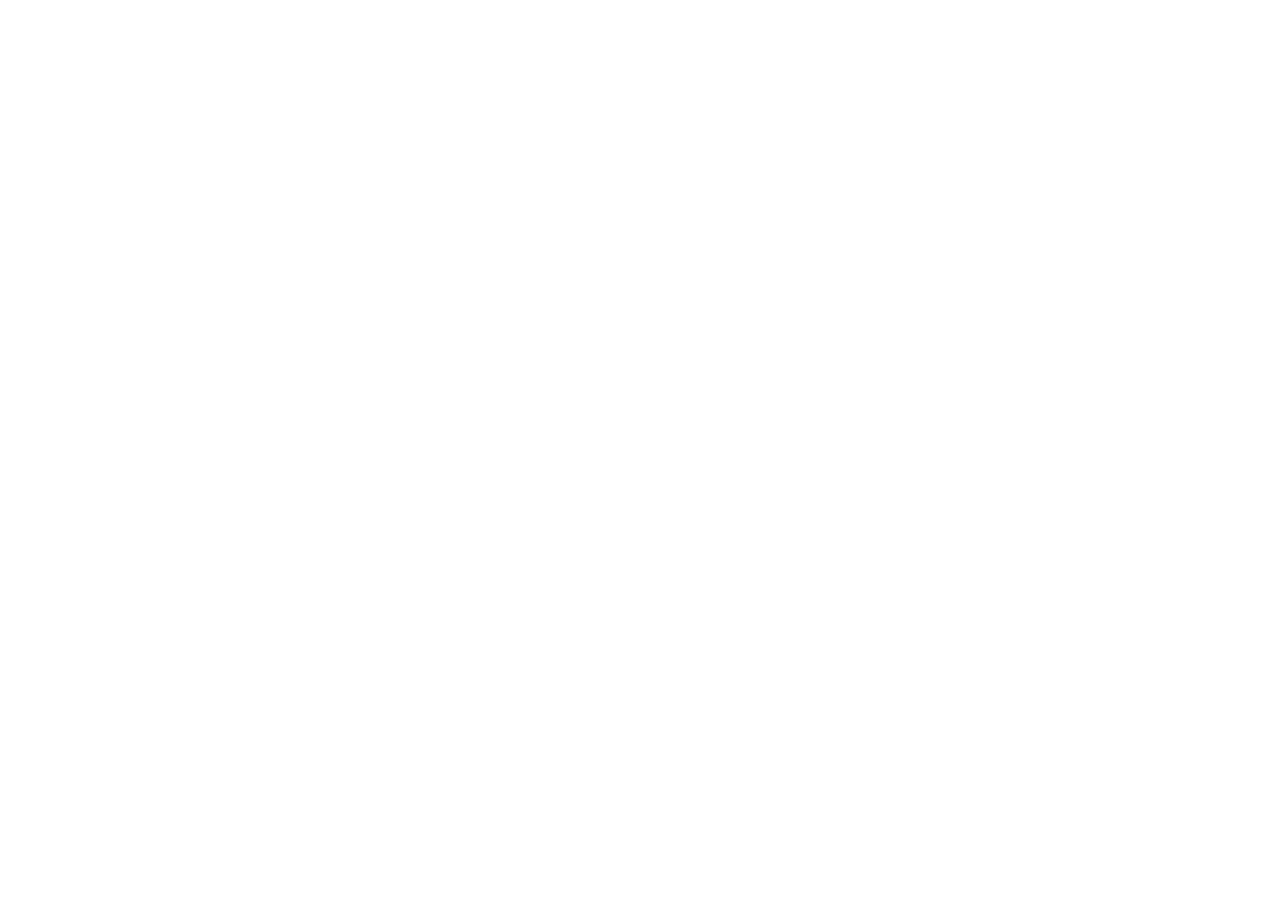
==== week-01/index.html @ 8dccc06b "BaSP-W02-2022: creation of README file, index modified" ====
<!DOCTYPE html>
<html lang="en">
<head>
    <meta charset="UTF-8">
    <meta http-equiv="X-UA-Compatible" content="IE=edge">
    <meta name="viewport" content="width=device-width, initial-scale=1.0">
    <title>Trackgenix</title>
</head>
<body>
    
</body>
</html>
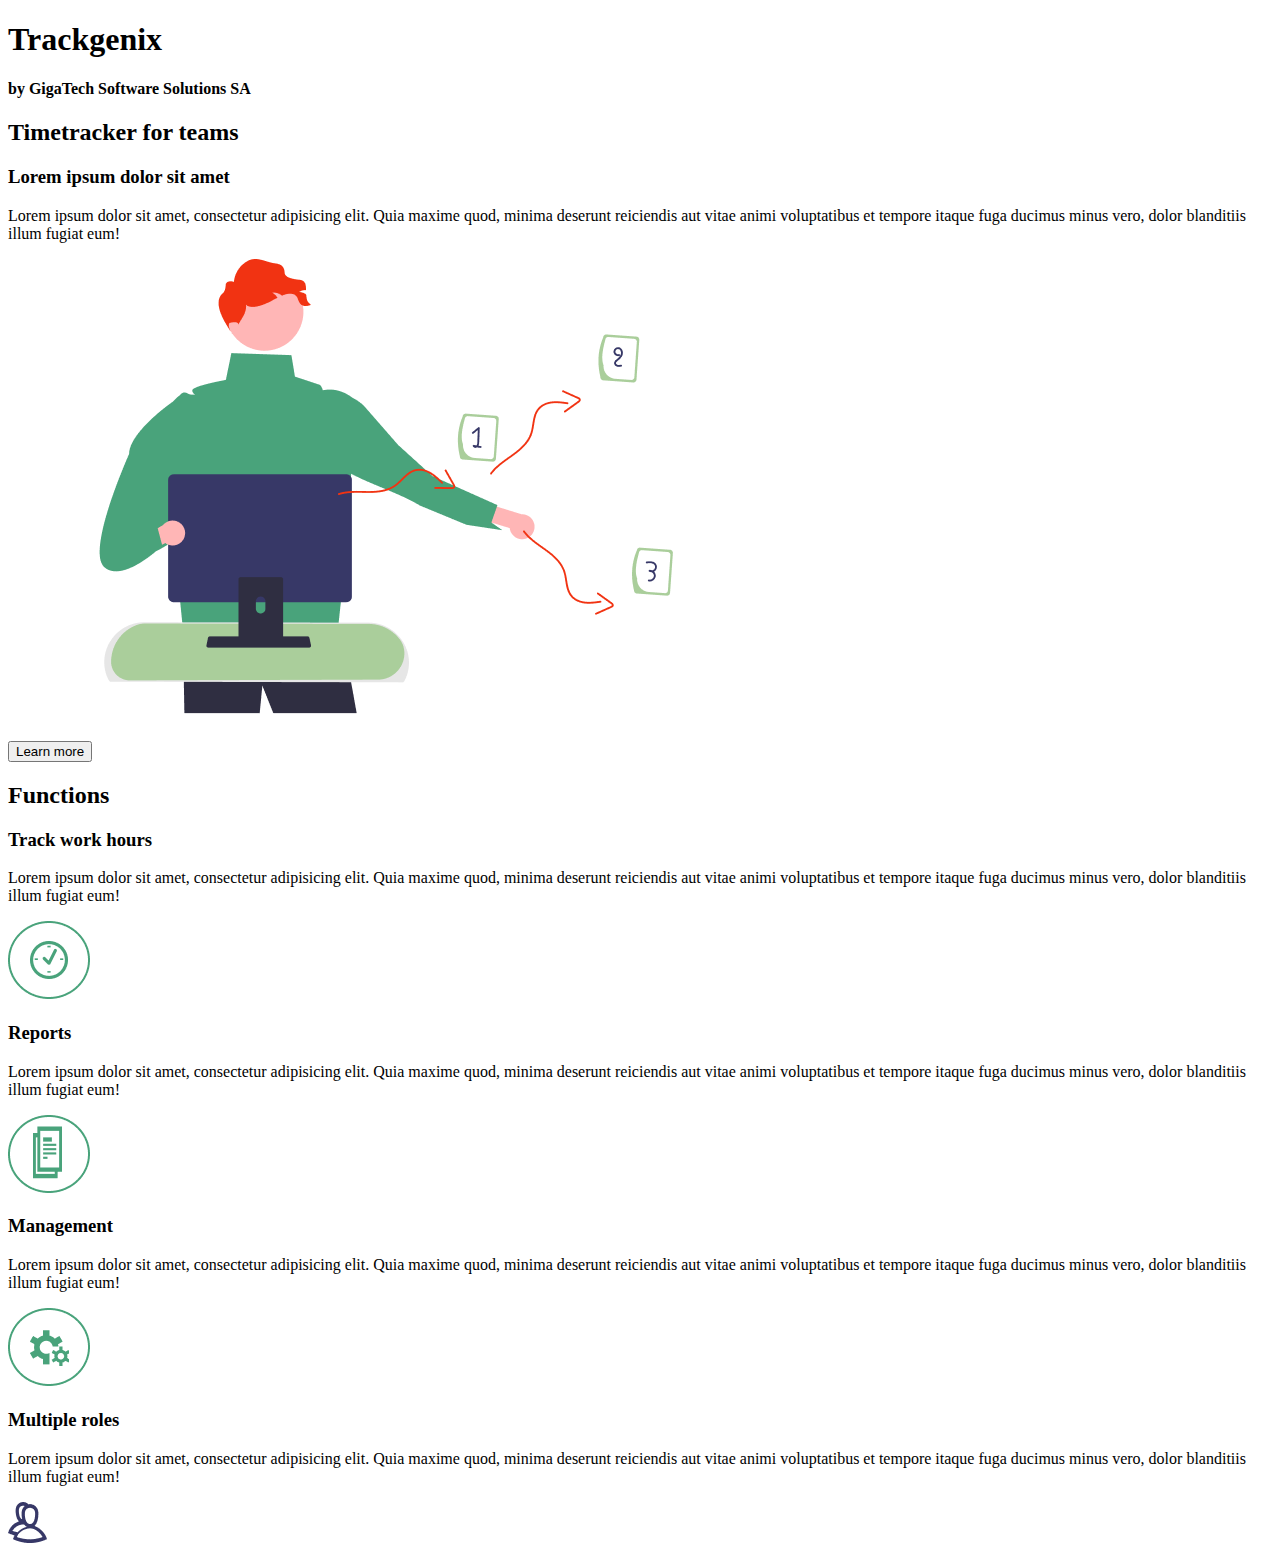
==== commit a83e2bc9: "BaSP-W02-2022: add image folder" ====
--- a/week-01/index.html
+++ b/week-01/index.html
@@ -1,12 +1,57 @@
 <!DOCTYPE html>
 <html lang="en">
-<head>
+    <head>
     <meta charset="UTF-8">
     <meta http-equiv="X-UA-Compatible" content="IE=edge">
     <meta name="viewport" content="width=device-width, initial-scale=1.0">
+    <meta name="description" content="Time tracking software that lets you track work hours
+    across projects">
     <title>Trackgenix</title>
-</head>
-<body>
-    
-</body>
+    </head>
+    <body>
+        <h1>Trackgenix</h1>
+            <h4>by GigaTech Software Solutions SA</h4>
+        <!--first section- description of sofwtare-->
+        <h2>Timetracker for teams</h2>
+            <h3>Lorem ipsum dolor sit amet</h3>
+                <p>
+                Lorem ipsum dolor sit amet, consectetur adipisicing elit. Quia maxime quod, minima deserunt
+                reiciendis aut vitae animi voluptatibus et tempore itaque fuga ducimus minus vero, dolor blanditiis
+                illum fugiat eum!
+                </p>
+                <button>Learn more</button>
+                <img src="img/Imagen-principal.png" alt="Trackgenix logo">
+        <!--second section-functions-->
+        <h2>Functions</h2>
+            <h3>Track work hours</h3>
+                <p>
+                Lorem ipsum dolor sit amet, consectetur adipisicing elit. Quia maxime quod, minima deserunt
+                reiciendis aut vitae animi voluptatibus et tempore itaque fuga ducimus minus vero, dolor blanditiis
+                illum fugiat eum!
+                </p>
+                <img src="img/IconTime.png" alt="Time icon">
+            <h3>Reports</h3>
+                <p>
+                Lorem ipsum dolor sit amet, consectetur adipisicing elit. Quia maxime quod, minima deserunt
+                reiciendis aut vitae animi voluptatibus et tempore itaque fuga ducimus minus vero, dolor blanditiis
+                illum fugiat eum!
+                </p>
+                <img src="img/IconReports.png" alt="Report Icon">
+            <h3>Management</h3>
+                <p>
+                Lorem ipsum dolor sit amet, consectetur adipisicing elit. Quia maxime quod, minima deserunt
+                reiciendis aut vitae animi voluptatibus et tempore itaque fuga ducimus minus vero, dolor blanditiis
+                illum fugiat eum!
+                </p>
+                <img src="img/IconResources.png" alt="Resources icon">
+            <h3>Multiple roles</h3>
+                <p>
+                    Lorem ipsum dolor sit amet, consectetur adipisicing elit. Quia maxime quod, minima deserunt
+                    reiciendis aut vitae animi voluptatibus et tempore itaque fuga ducimus minus vero, dolor blanditiis
+                    illum fugiat eum!
+                </p>
+                <img src="img/Icon MultipleRoles.png" alt="Multiple roles icon">
+
+
+    </body>
 </html>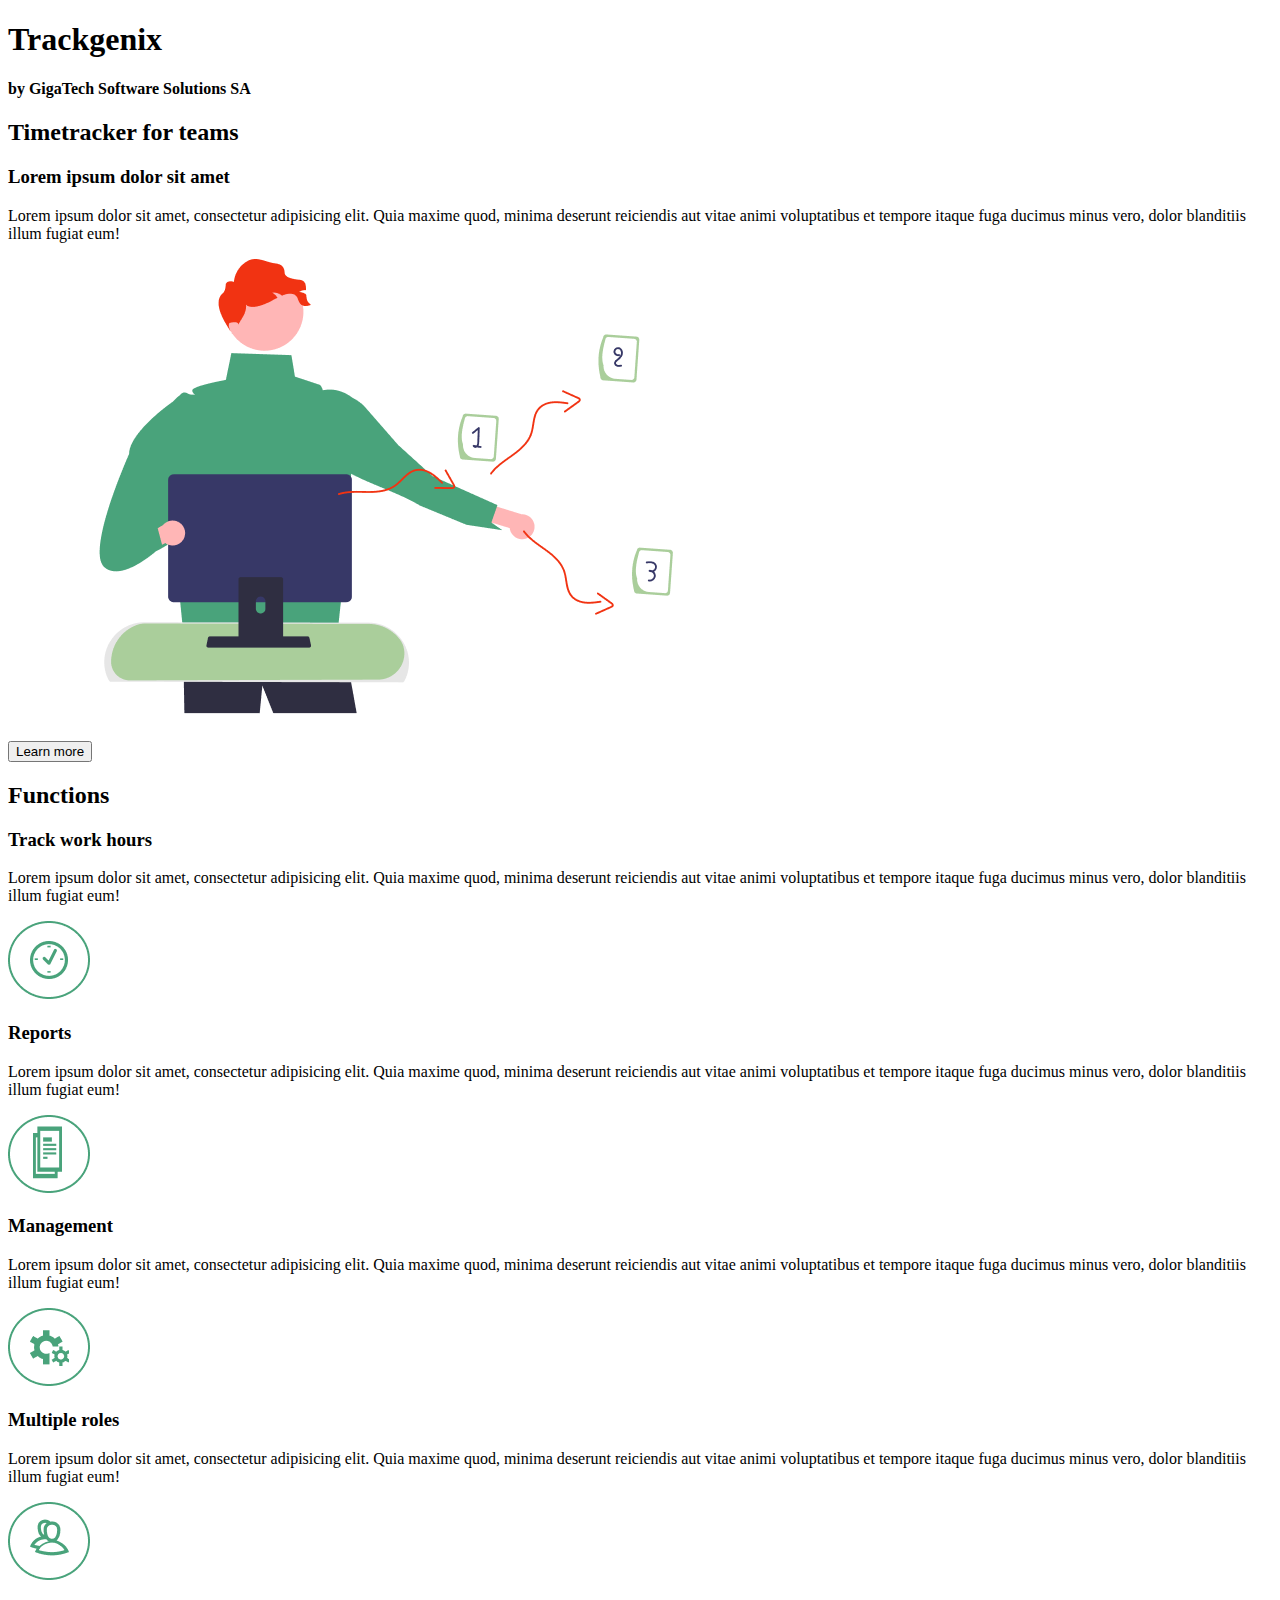
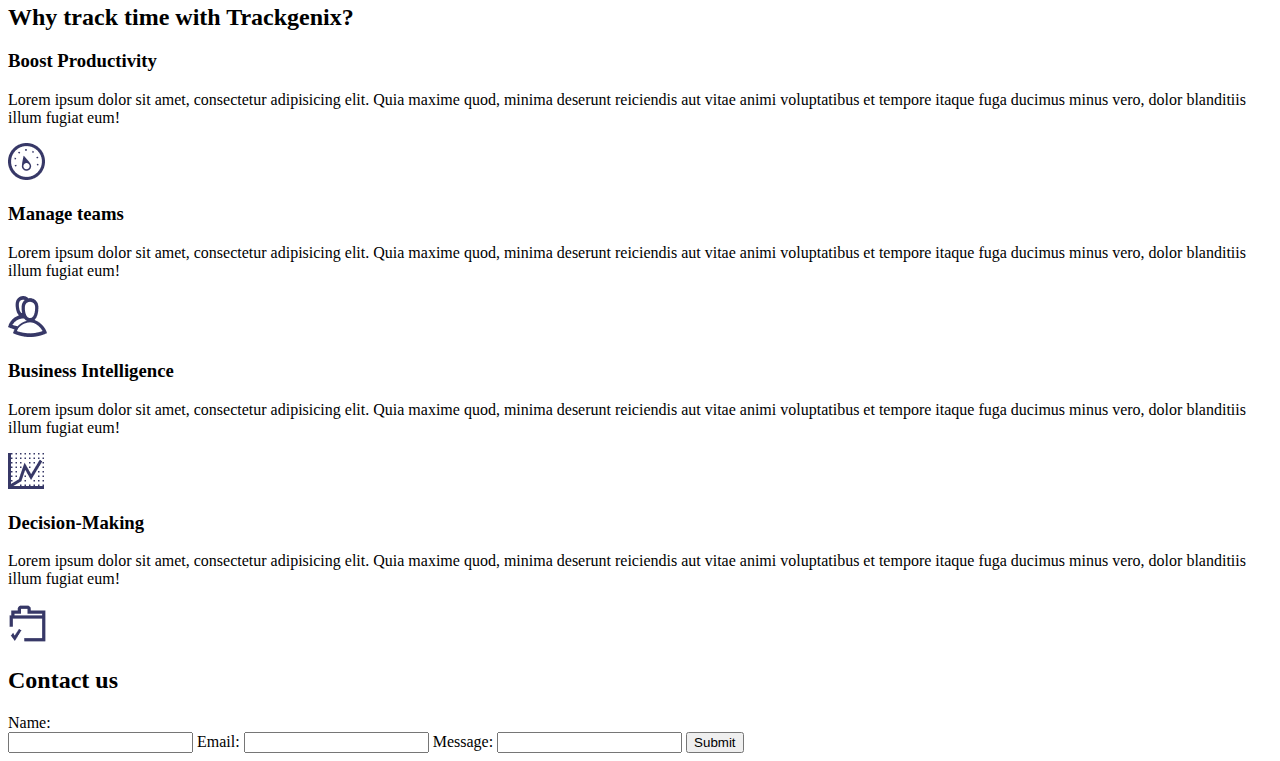
==== commit 431b1e94: "BaSP-W0-2022: add images, icons and form to index" ====
--- a/week-01/index.html
+++ b/week-01/index.html
@@ -11,7 +11,7 @@
     <body>
         <h1>Trackgenix</h1>
             <h4>by GigaTech Software Solutions SA</h4>
-        <!--first section- description of sofwtare-->
+            <!--first section- description of sofwtare-->
         <h2>Timetracker for teams</h2>
             <h3>Lorem ipsum dolor sit amet</h3>
                 <p>
@@ -50,7 +50,48 @@
                     reiciendis aut vitae animi voluptatibus et tempore itaque fuga ducimus minus vero, dolor blanditiis
                     illum fugiat eum!
                 </p>
-                <img src="img/Icon MultipleRoles.png" alt="Multiple roles icon">
+                <img src="img/IconRoles.png" alt="Multiple roles icon">
+        <!--third section-why trackgenix?-->
+        <h2>Why track time with Trackgenix?</h2>
+            <h3>Boost Productivity</h3>
+                <p>
+                Lorem ipsum dolor sit amet, consectetur adipisicing elit. Quia maxime quod, minima deserunt
+                reiciendis aut vitae animi voluptatibus et tempore itaque fuga ducimus minus vero, dolor blanditiis
+                illum fugiat eum!
+                </p>
+                <img src="img/Icon Boost.png" alt="Productivity icon">
+            <h3>Manage teams</h3>
+                <p>
+                Lorem ipsum dolor sit amet, consectetur adipisicing elit. Quia maxime quod, minima deserunt
+                reiciendis aut vitae animi voluptatibus et tempore itaque fuga ducimus minus vero, dolor blanditiis
+                illum fugiat eum!
+                </p>
+                <img src="img/Icon MultipleRoles.png" alt="Role icon">
+            <h3>Business Intelligence</h3>
+                <p>
+                Lorem ipsum dolor sit amet, consectetur adipisicing elit. Quia maxime quod, minima deserunt
+                reiciendis aut vitae animi voluptatibus et tempore itaque fuga ducimus minus vero, dolor blanditiis
+                illum fugiat eum!
+                </p>
+                <img src="img/Icon Business Intelligence.png" alt="Business Intelligence icon">
+            <h3>Decision-Making</h3>
+                <p>
+                Lorem ipsum dolor sit amet, consectetur adipisicing elit. Quia maxime quod, minima deserunt
+                reiciendis aut vitae animi voluptatibus et tempore itaque fuga ducimus minus vero, dolor blanditiis
+                illum fugiat eum!
+                </p>
+                <img src="img/Icon DecisionMaking.png" alt="Decision-making icon">
+        <!--fourth section-contact us-->
+        <h2>Contact us</h2>
+            <form action="/contact_page.php">
+                <label for="name">Name:</label><br>
+                <input type="text" id="name" name="name" value="">
+                <label for="email">Email:</label>
+                <input type="email" id="email" name="email" value="">
+                <label for="message">Message:</label>
+                <input type="text" id="message" name="message" value="">
+                <input type="submit" value="Submit">
+            </form>
 
 
     </body>
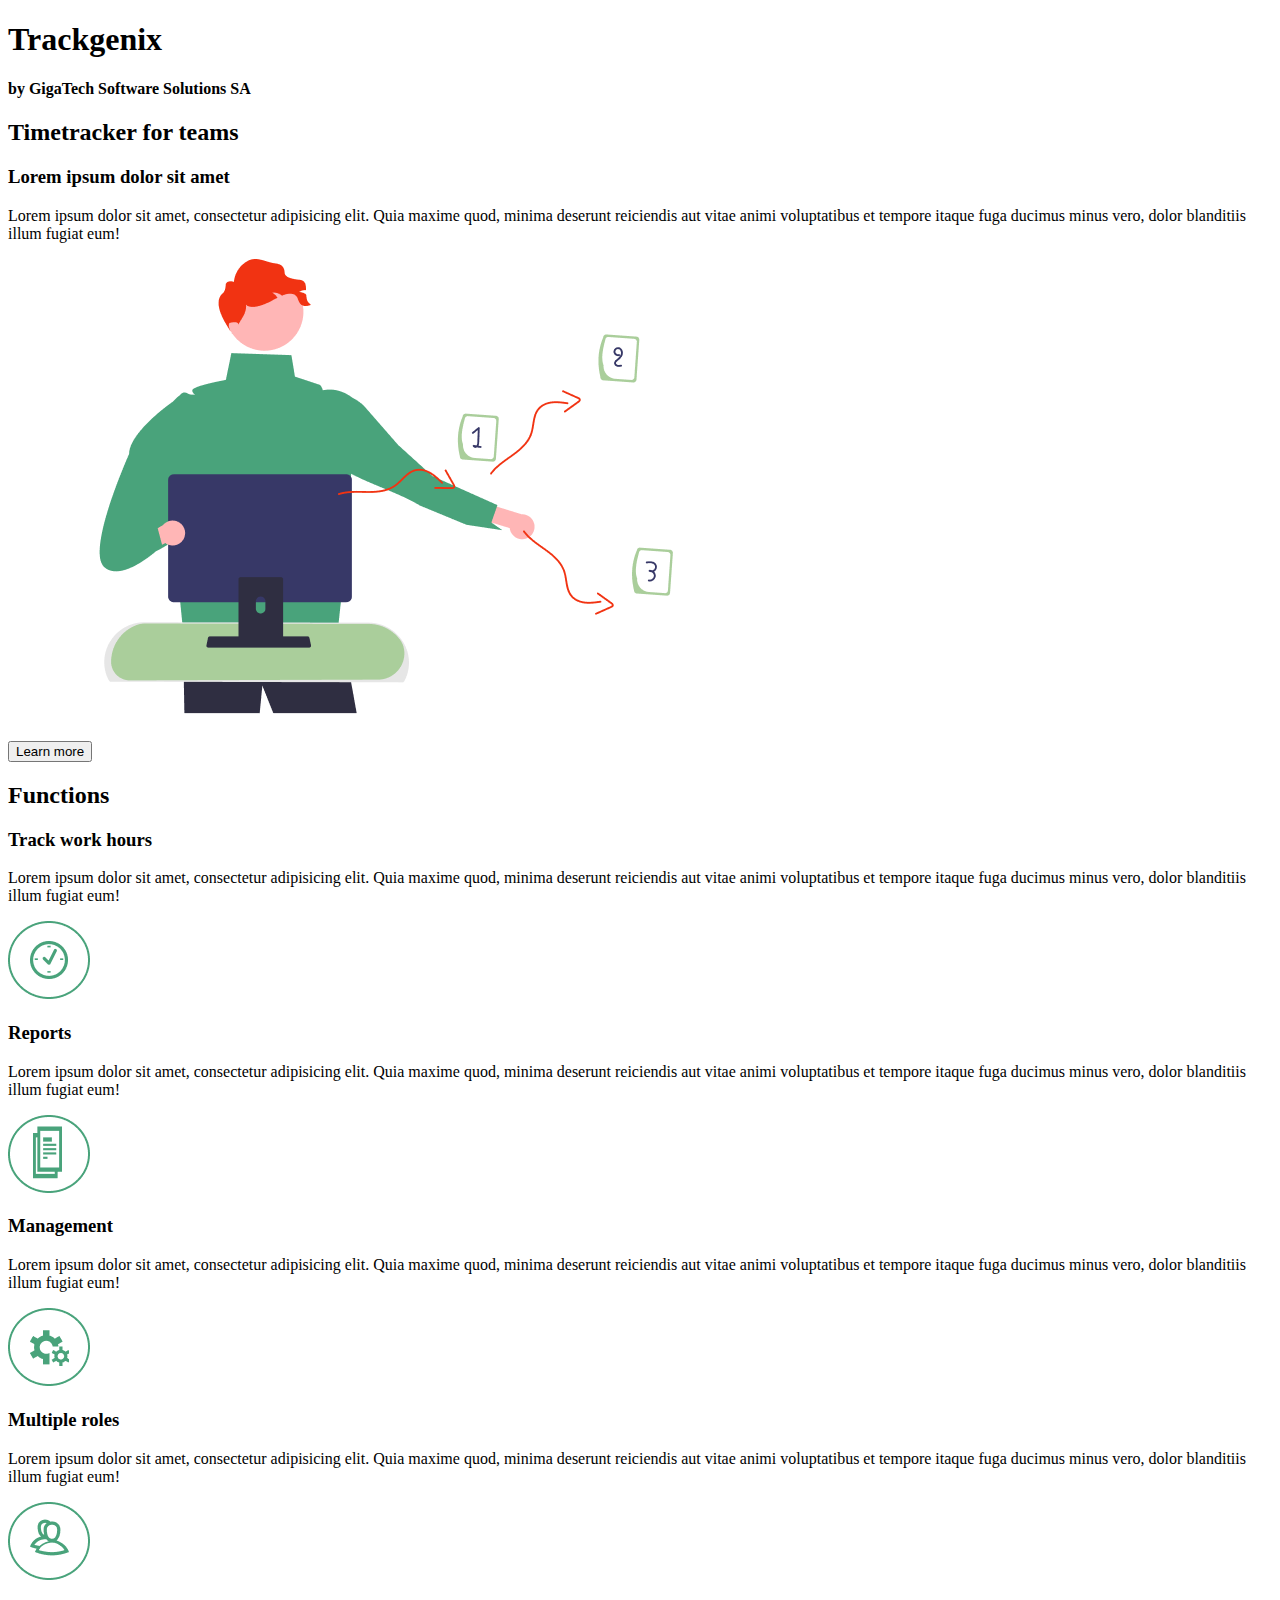
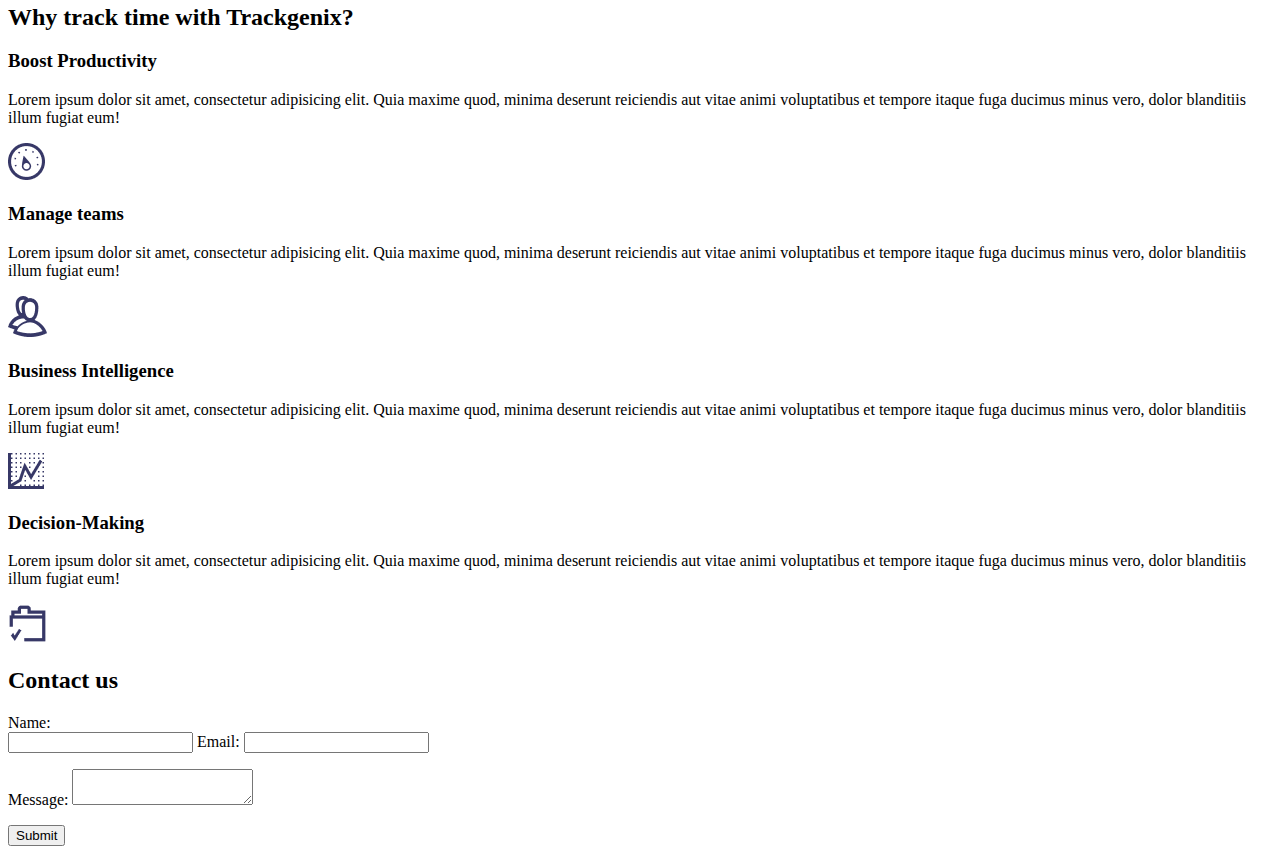
==== commit 9725581a: "BaSP-W02-2022: modified form message box on index" ====
--- a/week-01/index.html
+++ b/week-01/index.html
@@ -88,8 +88,10 @@
                 <input type="text" id="name" name="name" value="">
                 <label for="email">Email:</label>
                 <input type="email" id="email" name="email" value="">
-                <label for="message">Message:</label>
-                <input type="text" id="message" name="message" value="">
+                <p>
+                    <label for="message">Message:</label>
+                    <textarea type="text" id="message" name="message" value=""></textarea>
+                </p>
                 <input type="submit" value="Submit">
             </form>
 
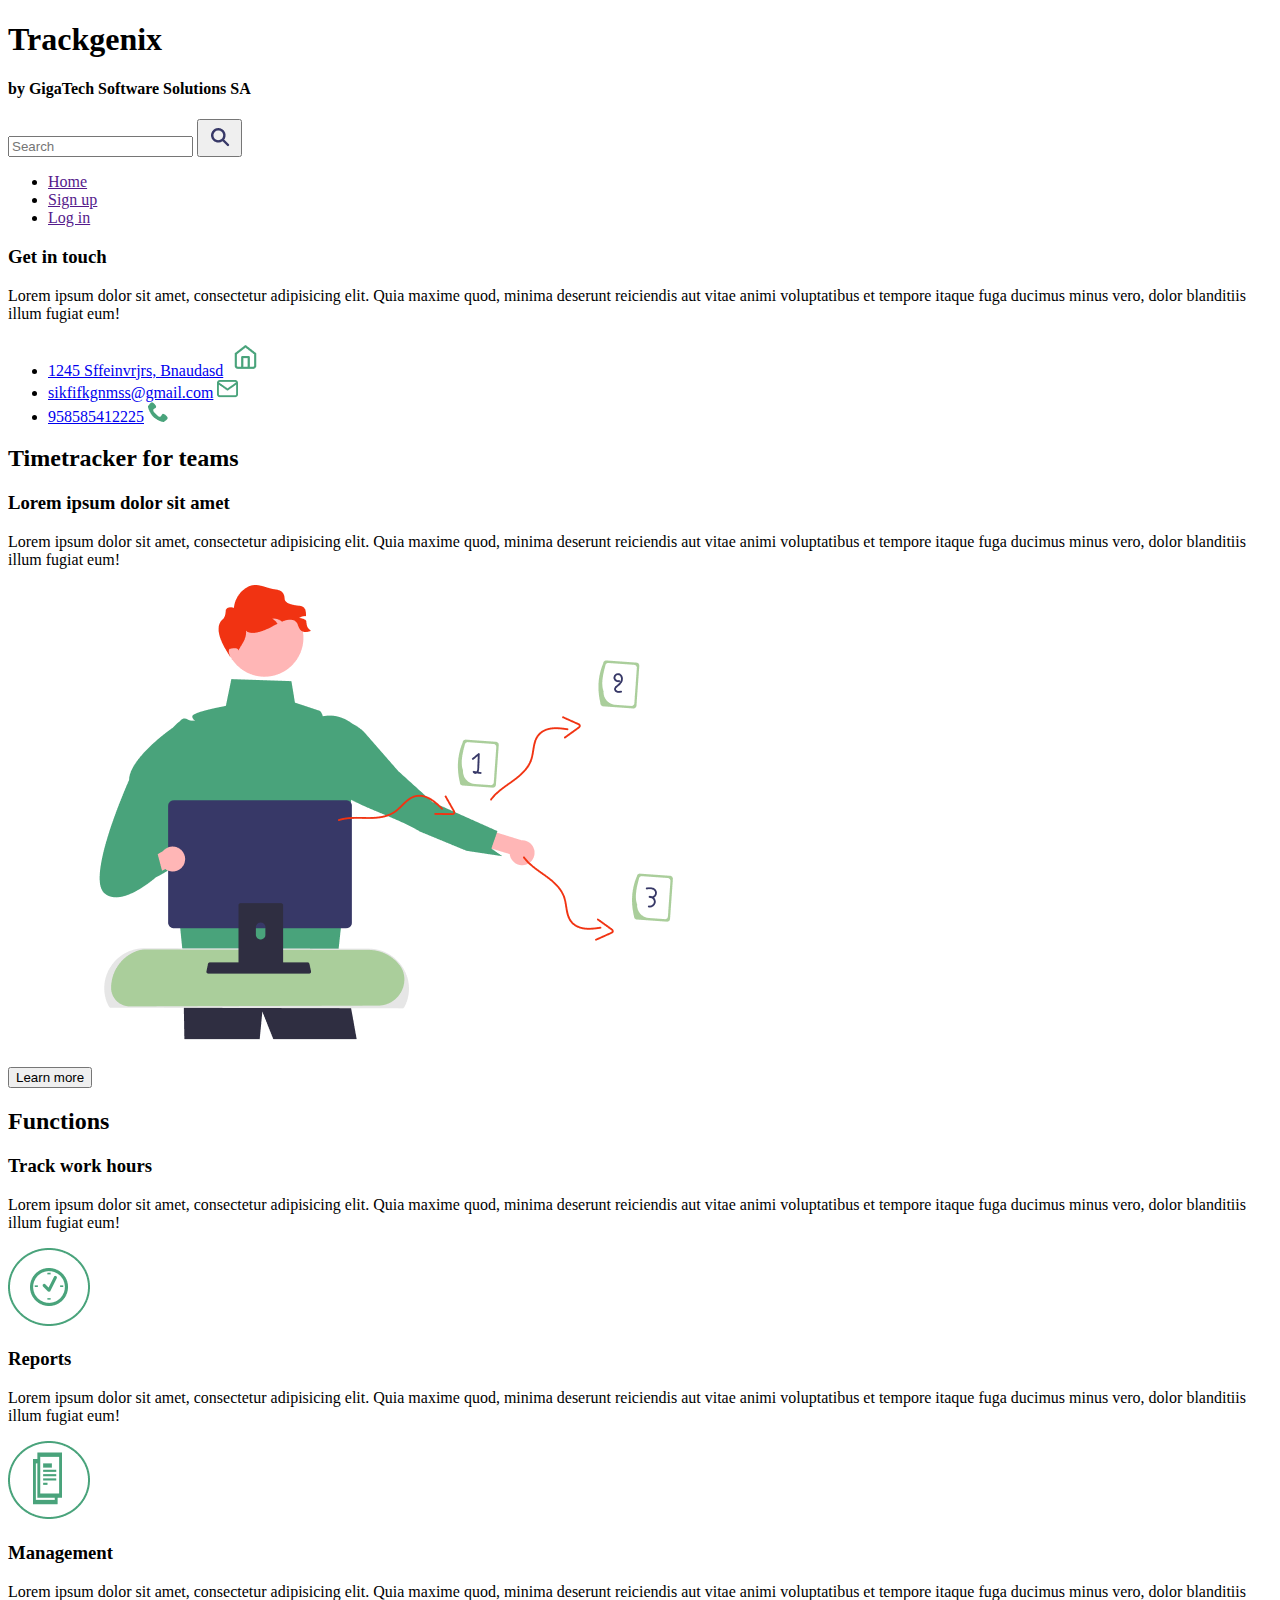
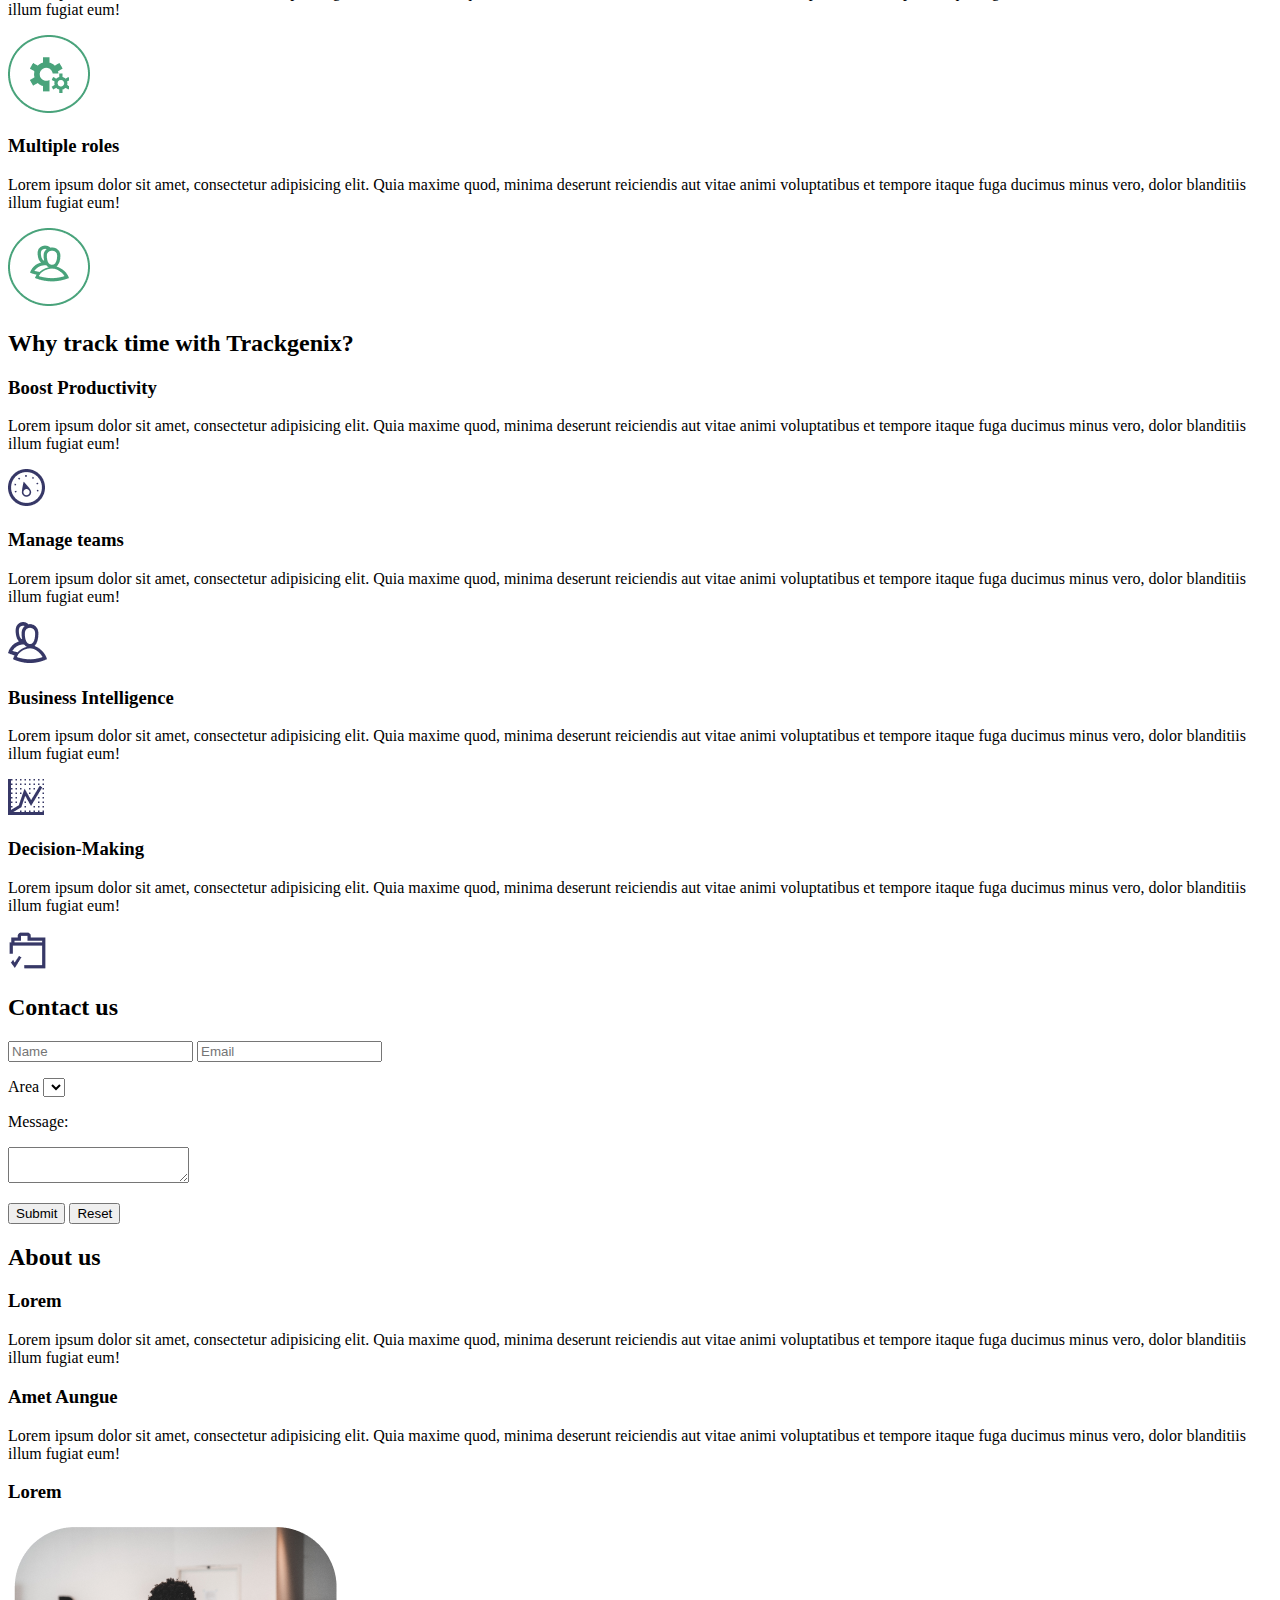
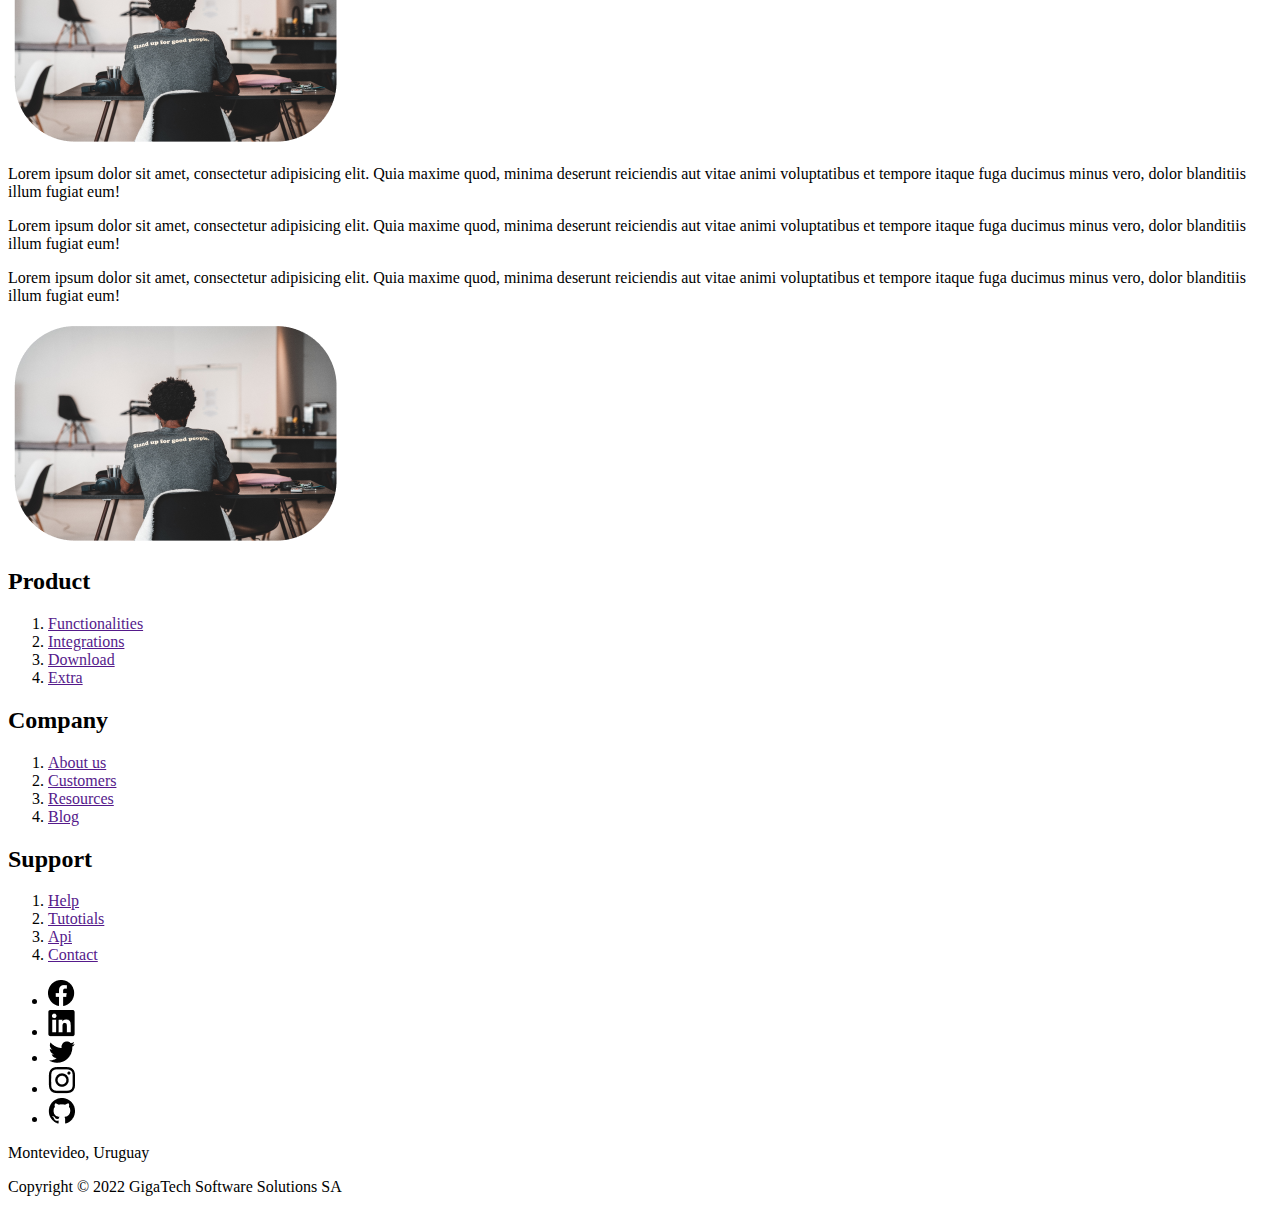
==== commit 7b52c5da: "BaSP-W0-2022:Create lists for footer" ====
--- a/week-01/index.html
+++ b/week-01/index.html
@@ -1,100 +1,257 @@
 <!DOCTYPE html>
 <html lang="en">
     <head>
-    <meta charset="UTF-8">
-    <meta http-equiv="X-UA-Compatible" content="IE=edge">
-    <meta name="viewport" content="width=device-width, initial-scale=1.0">
-    <meta name="description" content="Time tracking software that lets you track work hours
-    across projects">
-    <title>Trackgenix</title>
+        <meta charset="UTF-8">
+        <meta http-equiv="X-UA-Compatible" content="IE=edge">
+        <meta name="viewport" content="width=device-width, initial-scale=1.0">
+        <meta name="description" content="Time tracking software that lets you track work hours
+        across projects">
+        <title>Trackgenix</title>
     </head>
     <body>
-        <h1>Trackgenix</h1>
-            <h4>by GigaTech Software Solutions SA</h4>
-            <!--first section- description of sofwtare-->
-        <h2>Timetracker for teams</h2>
-            <h3>Lorem ipsum dolor sit amet</h3>
-                <p>
-                Lorem ipsum dolor sit amet, consectetur adipisicing elit. Quia maxime quod, minima deserunt
-                reiciendis aut vitae animi voluptatibus et tempore itaque fuga ducimus minus vero, dolor blanditiis
-                illum fugiat eum!
-                </p>
-                <button>Learn more</button>
-                <img src="img/Imagen-principal.png" alt="Trackgenix logo">
-        <!--second section-functions-->
-        <h2>Functions</h2>
-            <h3>Track work hours</h3>
-                <p>
-                Lorem ipsum dolor sit amet, consectetur adipisicing elit. Quia maxime quod, minima deserunt
-                reiciendis aut vitae animi voluptatibus et tempore itaque fuga ducimus minus vero, dolor blanditiis
-                illum fugiat eum!
-                </p>
-                <img src="img/IconTime.png" alt="Time icon">
-            <h3>Reports</h3>
-                <p>
-                Lorem ipsum dolor sit amet, consectetur adipisicing elit. Quia maxime quod, minima deserunt
-                reiciendis aut vitae animi voluptatibus et tempore itaque fuga ducimus minus vero, dolor blanditiis
-                illum fugiat eum!
-                </p>
-                <img src="img/IconReports.png" alt="Report Icon">
-            <h3>Management</h3>
-                <p>
-                Lorem ipsum dolor sit amet, consectetur adipisicing elit. Quia maxime quod, minima deserunt
-                reiciendis aut vitae animi voluptatibus et tempore itaque fuga ducimus minus vero, dolor blanditiis
-                illum fugiat eum!
-                </p>
-                <img src="img/IconResources.png" alt="Resources icon">
-            <h3>Multiple roles</h3>
-                <p>
-                    Lorem ipsum dolor sit amet, consectetur adipisicing elit. Quia maxime quod, minima deserunt
-                    reiciendis aut vitae animi voluptatibus et tempore itaque fuga ducimus minus vero, dolor blanditiis
-                    illum fugiat eum!
-                </p>
-                <img src="img/IconRoles.png" alt="Multiple roles icon">
-        <!--third section-why trackgenix?-->
-        <h2>Why track time with Trackgenix?</h2>
-            <h3>Boost Productivity</h3>
-                <p>
-                Lorem ipsum dolor sit amet, consectetur adipisicing elit. Quia maxime quod, minima deserunt
-                reiciendis aut vitae animi voluptatibus et tempore itaque fuga ducimus minus vero, dolor blanditiis
-                illum fugiat eum!
-                </p>
-                <img src="img/Icon Boost.png" alt="Productivity icon">
-            <h3>Manage teams</h3>
-                <p>
-                Lorem ipsum dolor sit amet, consectetur adipisicing elit. Quia maxime quod, minima deserunt
-                reiciendis aut vitae animi voluptatibus et tempore itaque fuga ducimus minus vero, dolor blanditiis
-                illum fugiat eum!
-                </p>
-                <img src="img/Icon MultipleRoles.png" alt="Role icon">
-            <h3>Business Intelligence</h3>
-                <p>
-                Lorem ipsum dolor sit amet, consectetur adipisicing elit. Quia maxime quod, minima deserunt
-                reiciendis aut vitae animi voluptatibus et tempore itaque fuga ducimus minus vero, dolor blanditiis
-                illum fugiat eum!
-                </p>
-                <img src="img/Icon Business Intelligence.png" alt="Business Intelligence icon">
-            <h3>Decision-Making</h3>
-                <p>
-                Lorem ipsum dolor sit amet, consectetur adipisicing elit. Quia maxime quod, minima deserunt
-                reiciendis aut vitae animi voluptatibus et tempore itaque fuga ducimus minus vero, dolor blanditiis
-                illum fugiat eum!
-                </p>
-                <img src="img/Icon DecisionMaking.png" alt="Decision-making icon">
-        <!--fourth section-contact us-->
-        <h2>Contact us</h2>
-            <form action="/contact_page.php">
-                <label for="name">Name:</label><br>
-                <input type="text" id="name" name="name" value="">
-                <label for="email">Email:</label>
-                <input type="email" id="email" name="email" value="">
-                <p>
-                    <label for="message">Message:</label>
-                    <textarea type="text" id="message" name="message" value=""></textarea>
-                </p>
-                <input type="submit" value="Submit">
-            </form>
-
+        <main>
+            <h1>Trackgenix</h1>
+                <h4>by GigaTech Software Solutions SA</h4>
+            <aside>
+                <form id="form">
+                    <input type="search" id="query" name="q" placeholder="Search">
+                    <button><img src="img/iconLupa.png" alt="Search icon"></button>
+                </form>
+                <ul>
+                    <li>
+                        <a href="">Home</a>
+                    </li>
+                    <li>
+                        <a href="">Sign up</a>
+                    </li>
+                    <li>
+                        <a href="">Log in</a>
+                    </li>
+                </ul>
+                <h3>Get in touch</h3>
+                    <p>
+                        Lorem ipsum dolor sit amet, consectetur adipisicing elit. Quia maxime quod, minima
+                        deserunt reiciendis aut vitae animi voluptatibus et tempore itaque fuga ducimus minus
+                        vero, dolor blanditiis illum fugiat eum!
+                    </p>
+                <ul>
+                    <li>
+                        <a href=" http://maps.google.com/?q=1245 Sffeinvrjrs, Bnaudasd">1245 Sffeinvrjrs, Bnaudasd</a>
+                        <img src="img/Icon Adress.png" alt="Home icon">
+                    </li>
+                    <li>
+                        <a href="mailto:sikfifkgnmss@gmail.com">sikfifkgnmss@gmail.com</a>
+                        <img src="img/Icon Email.png" alt="Email icon">
+                    </li>
+                    <li>
+                        <a href="tel:+958585412225">958585412225</a>
+                        <img src="img/Icon Telephone.png" alt="Telephone icon">
+                    </li>
+            </aside>
+            <!--first section- description of software-->
+            <section>
+                <h2>Timetracker for teams</h2>
+                    <h3>Lorem ipsum dolor sit amet</h3>
+                        <p>
+                            Lorem ipsum dolor sit amet, consectetur adipisicing elit. Quia maxime quod, minima
+                            deserunt reiciendis aut vitae animi voluptatibus et tempore itaque fuga ducimus minus
+                            vero, dolor blanditiis illum fugiat eum!
+                        </p>
+                        <button>Learn more</button>
+                        <img src="img/Imagen-principal.png" alt="Trackgenix logo">
+            </section>
+            <!--second section-functions-->
+            <section>
+                <h2>Functions</h2>
+                    <h3>Track work hours</h3>
+                        <p>
+                            Lorem ipsum dolor sit amet, consectetur adipisicing elit. Quia maxime quod, minima
+                            deserunt reiciendis aut vitae animi voluptatibus et tempore itaque fuga ducimus minus
+                            vero, dolor blanditiis illum fugiat eum!
+                        </p>
+                        <img src="img/IconTime.png" alt="Time icon">
+                    <h3>Reports</h3>
+                        <p>
+                            Lorem ipsum dolor sit amet, consectetur adipisicing elit. Quia maxime quod, minima
+                            deserunt reiciendis aut vitae animi voluptatibus et tempore itaque fuga ducimus minus
+                            vero, dolor blanditiis illum fugiat eum!
+                        </p>
+                        <img src="img/IconReports.png" alt="Report Icon">
+                    <h3>Management</h3>
+                        <p>
+                            Lorem ipsum dolor sit amet, consectetur adipisicing elit. Quia maxime quod, minima
+                            deserunt reiciendis aut vitae animi voluptatibus et tempore itaque fuga ducimus minus
+                            vero, dolor blanditiis illum fugiat eum!
+                        </p>
+                        <img src="img/IconResources.png" alt="Resources icon">
+                    <h3>Multiple roles</h3>
+                        <p>
+                            Lorem ipsum dolor sit amet, consectetur adipisicing elit. Quia maxime quod, minima
+                            deserunt reiciendis aut vitae animi voluptatibus et tempore itaque fuga ducimus minus
+                            vero, dolor blanditiis illum fugiat eum!
+                        </p>
+                        <img src="img/IconRoles.png" alt="Multiple roles icon">
+            </section>
+            <!--third section-why trackgenix?-->
+            <section>
+                <h2>Why track time with Trackgenix?</h2>
+                    <h3>Boost Productivity</h3>
+                        <p>
+                            Lorem ipsum dolor sit amet, consectetur adipisicing elit. Quia maxime quod, minima
+                            deserunt reiciendis aut vitae animi voluptatibus et tempore itaque fuga ducimus minus
+                            vero, dolor blanditiis illum fugiat eum!
+                        </p>
+                        <img src="img/Icon Boost.png" alt="Productivity icon">
+                    <h3>Manage teams</h3>
+                        <p>
+                            Lorem ipsum dolor sit amet, consectetur adipisicing elit. Quia maxime quod, minima
+                            deserunt reiciendis aut vitae animi voluptatibus et tempore itaque fuga ducimus minus
+                            vero, dolor blanditiis illum fugiat eum!
+                        </p>
+                        <img src="img/Icon MultipleRoles.png" alt="Role icon">
+                    <h3>Business Intelligence</h3>
+                        <p>
+                            Lorem ipsum dolor sit amet, consectetur adipisicing elit. Quia maxime quod, minima
+                            deserunt reiciendis aut vitae animi voluptatibus et tempore itaque fuga ducimus minus
+                            vero, dolor blanditiis illum fugiat eum!
+                        </p>
+                        <img src="img/Icon Business Intelligence.png" alt="Business Intelligence icon">
+                    <h3>Decision-Making</h3>
+                        <p>
+                            Lorem ipsum dolor sit amet, consectetur adipisicing elit. Quia maxime quod, minima
+                            deserunt reiciendis aut vitae animi voluptatibus et tempore itaque fuga ducimus minus
+                            vero, dolor blanditiis illum fugiat eum!
+                        </p>
+                        <img src="img/Icon DecisionMaking.png" alt="Decision-making icon">
+            </section>
+            <!--fourth section-contact us-->
+            <section>
+                <h2>Contact us</h2>
+                    <form action="/contact_page.php">
+                        <input type="text" id="name" name="name" placeholder="Name" value="" required>
+                        <input type="email" id="email" name="email" placeholder="Email" value="" required>
+                        <p>
+                            <label for="area">Area</label>
+                            <select id="area" name="area" value="" required>
+                            </select>
+                        </p>
+                        <p>
+                            <label for="message">Message:</label>
+                                <p>
+                                    <textarea type="text" id="message" name="message" value="" required></textarea>
+                                </p>
+                        </p>
+                        <input type="submit" value="Submit">
+                        <input type="reset" value="Reset">
+                    </form>
+            </section>
+            <!--fifth section-about us-->
+            <section>
+                <h2>About us</h2>
+                    <h3>Lorem</h3>
+                        <p>
+                            Lorem ipsum dolor sit amet, consectetur adipisicing elit. Quia maxime quod, minima
+                            deserunt reiciendis aut vitae animi voluptatibus et tempore itaque fuga ducimus minus
+                            vero, dolor blanditiis illum fugiat eum!
+                    <h3>Amet Aungue</h3>
+                        <p>
+                            Lorem ipsum dolor sit amet, consectetur adipisicing elit. Quia maxime quod, minima
+                            deserunt reiciendis aut vitae animi voluptatibus et tempore itaque fuga ducimus minus
+                            vero, dolor blanditiis illum fugiat eum!
+                        </p>
+                    <h3>Lorem</h3>
+                        <img src="img/Imagen2.png" alt="Software image">
+                        <p>
+                            Lorem ipsum dolor sit amet, consectetur adipisicing elit. Quia maxime quod, minima
+                            deserunt reiciendis aut vitae animi voluptatibus et tempore itaque fuga ducimus minus
+                            vero, dolor blanditiis illum fugiat eum!
+                        </p>
+                        <p>
+                            Lorem ipsum dolor sit amet, consectetur adipisicing elit. Quia maxime quod, minima
+                            deserunt reiciendis aut vitae animi voluptatibus et tempore itaque fuga ducimus minus
+                            vero, dolor blanditiis illum fugiat eum!
+                        </p>
+                        <p>
+                            Lorem ipsum dolor sit amet, consectetur adipisicing elit. Quia maxime quod, minima
+                            deserunt reiciendis aut vitae animi voluptatibus et tempore itaque fuga ducimus minus
+                            vero, dolor blanditiis illum fugiat eum!
+                        </p>
+                        <img src="img/Imagen2.png" alt="Software image">
+            </section>
+            <!--sixth section-quick links-->
+            <section>
+                <h2>Product</h2>
+                    <ol>
+                        <li>
+                            <a href="">Functionalities</a>
+                        </li>
+                        <li>
+                            <a href="">Integrations</a>
+                        </li>
+                        <li>
+                            <a href="">Download</a>
+                        </li>
+                        <li>
+                            <a href="">Extra</a>
+                        </li>
+                    </ol>
+                <h2>Company</h2>
+                    <ol>
+                        <li>
+                            <a href="">About us</a>
+                        </li>
+                        <li>
+                            <a href="">Customers</a>
+                        </li>
+                        <li>
+                            <a href="">Resources</a>
+                        </li>
+                        <li>
+                            <a href="">Blog</a>
+                        </li>
+                    </ol>
+                <h2>Support</h2>
+                    <ol>
+                        <li>
+                            <a href="">Help</a>
+                        </li>
+                        <li>
+                            <a href="">Tutotials</a>
+                        </li>
+                        <li>
+                            <a href="">Api</a>
+                        </li>
+                        <li>
+                            <a href="">Contact</a>
+                        </li>
+                    </ol>
+            </section>
+        </main>
+        <footer>
+            <ul>
+                <li>
+                    <a href=""><img src="img/Icon Facebook.png" alt="Facebook icon"></a>
+                </li>
+                <li>
+                    <a href=""><img src="img/Icon Linkedin.png" alt="Linkedin icon"></a>
+                </li>
+                <li>
+                    <a href=""><img src="img/Icon Twitter.png" alt="Twitter icon"></a>
+                </li>
+                <li>
+                    <a href=""><img src="img/Icon Instagram.png" alt="Instagram icon"></a>
+                </li>
+                <li>
+                    <a href=""><img src="img/Icon Github.png" alt="Github icon"></a>
+                </li>
+            </ul>
+            <p>
+                Montevideo, Uruguay
+            </p>
+            <p>
+                Copyright © 2022  GigaTech Software Solutions SA
+            </p>
+        </footer>
 
     </body>
 </html>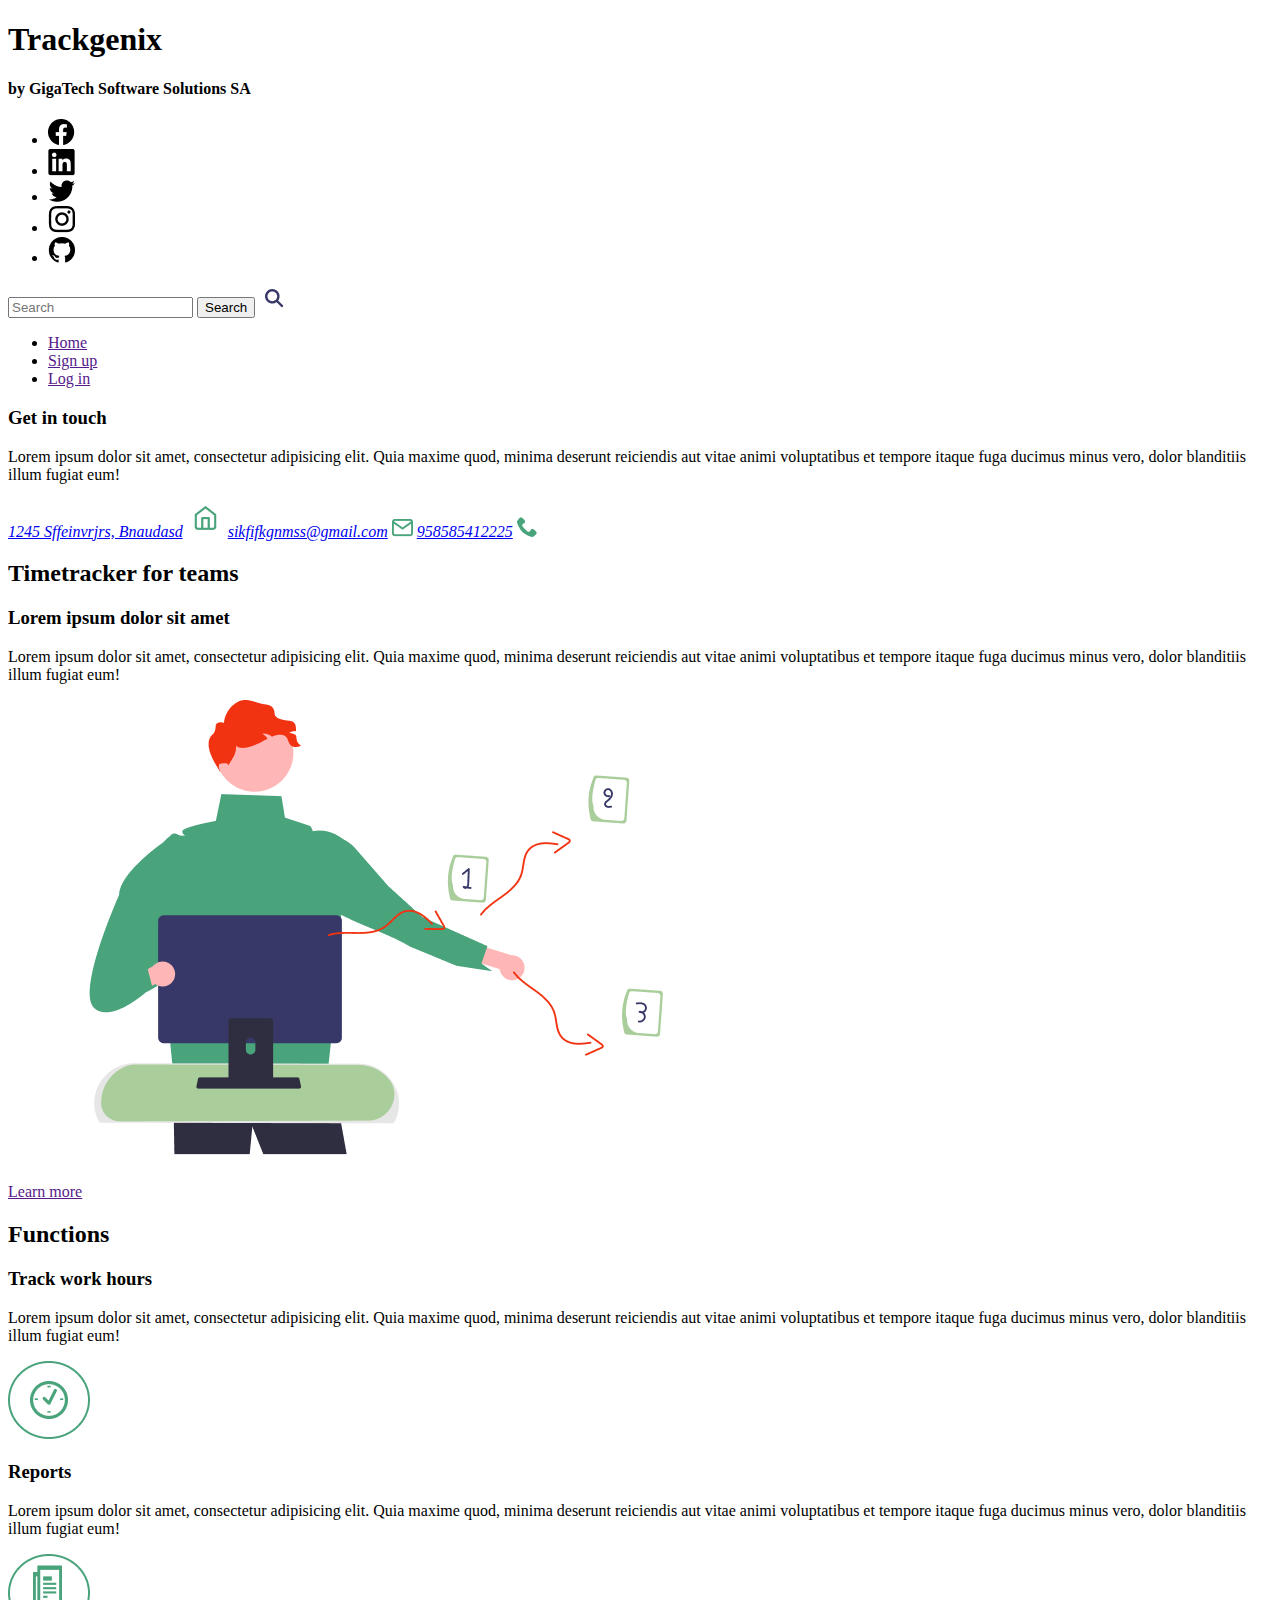
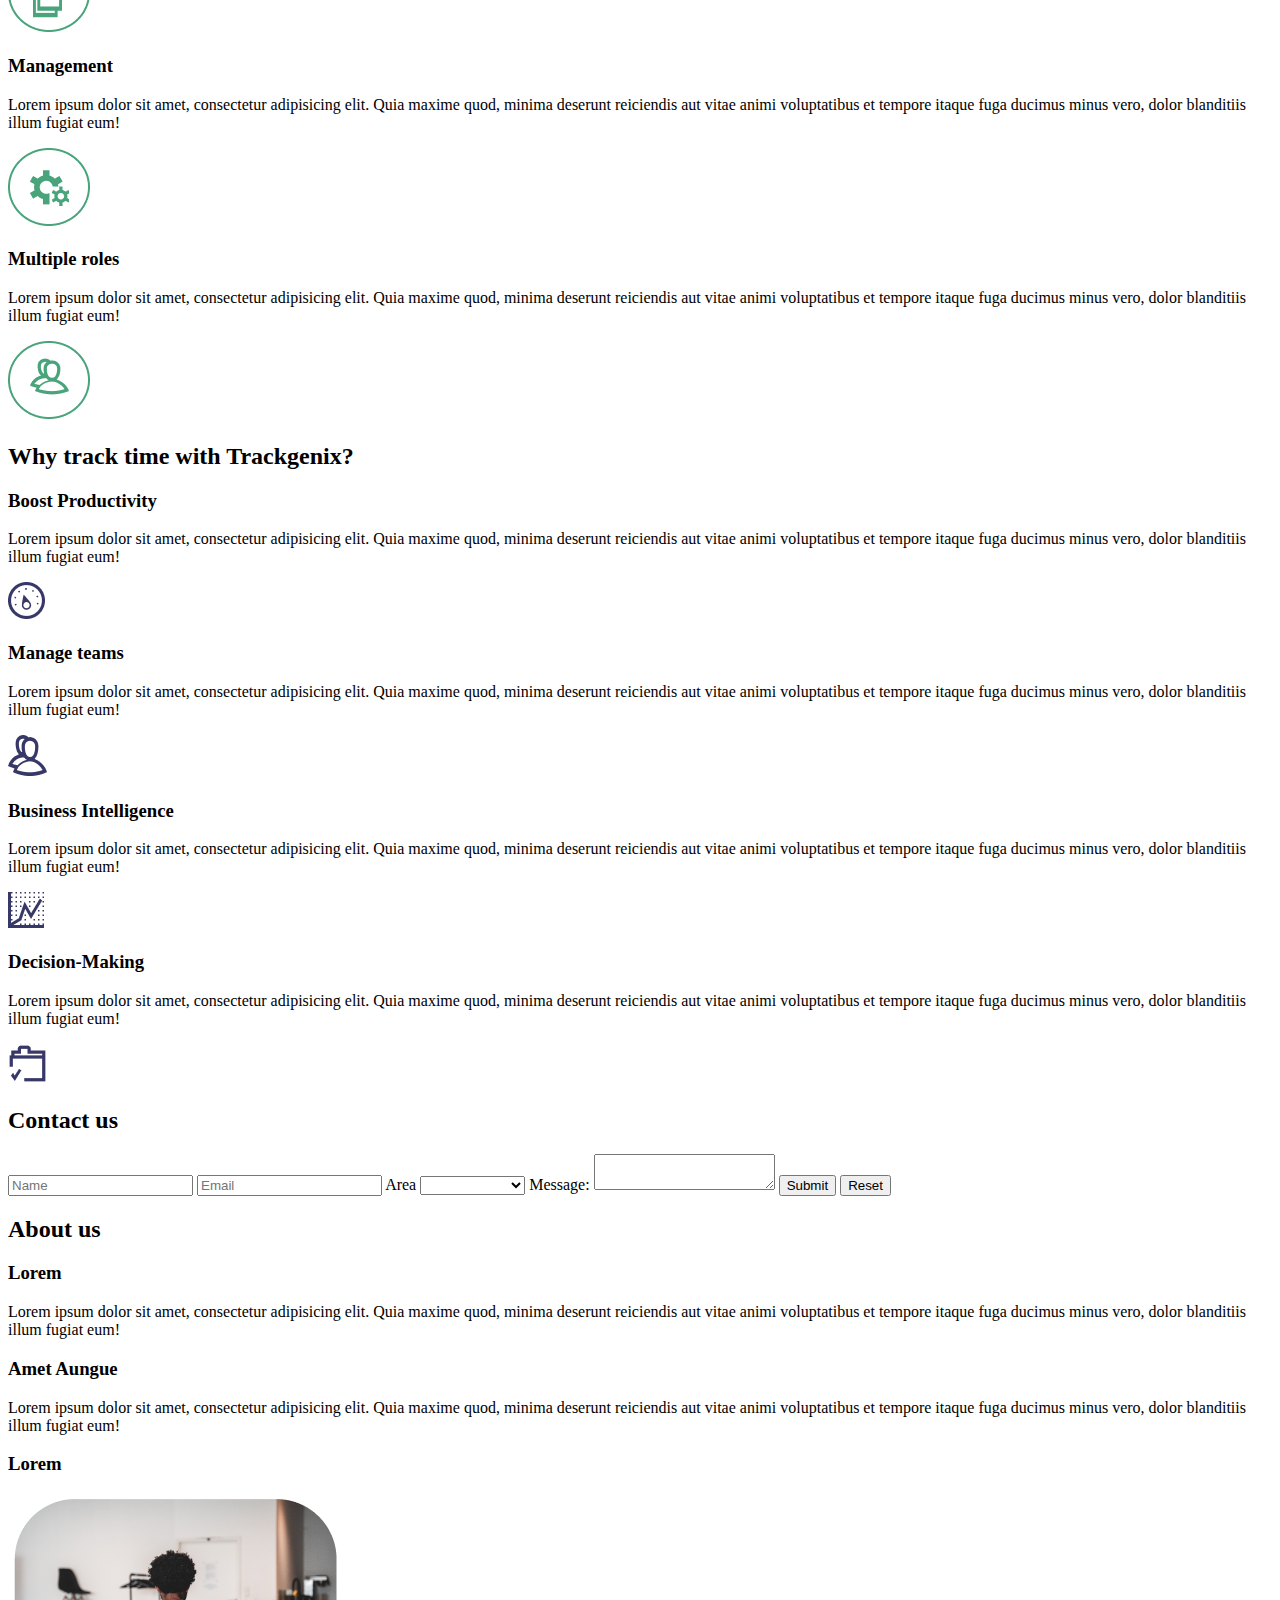
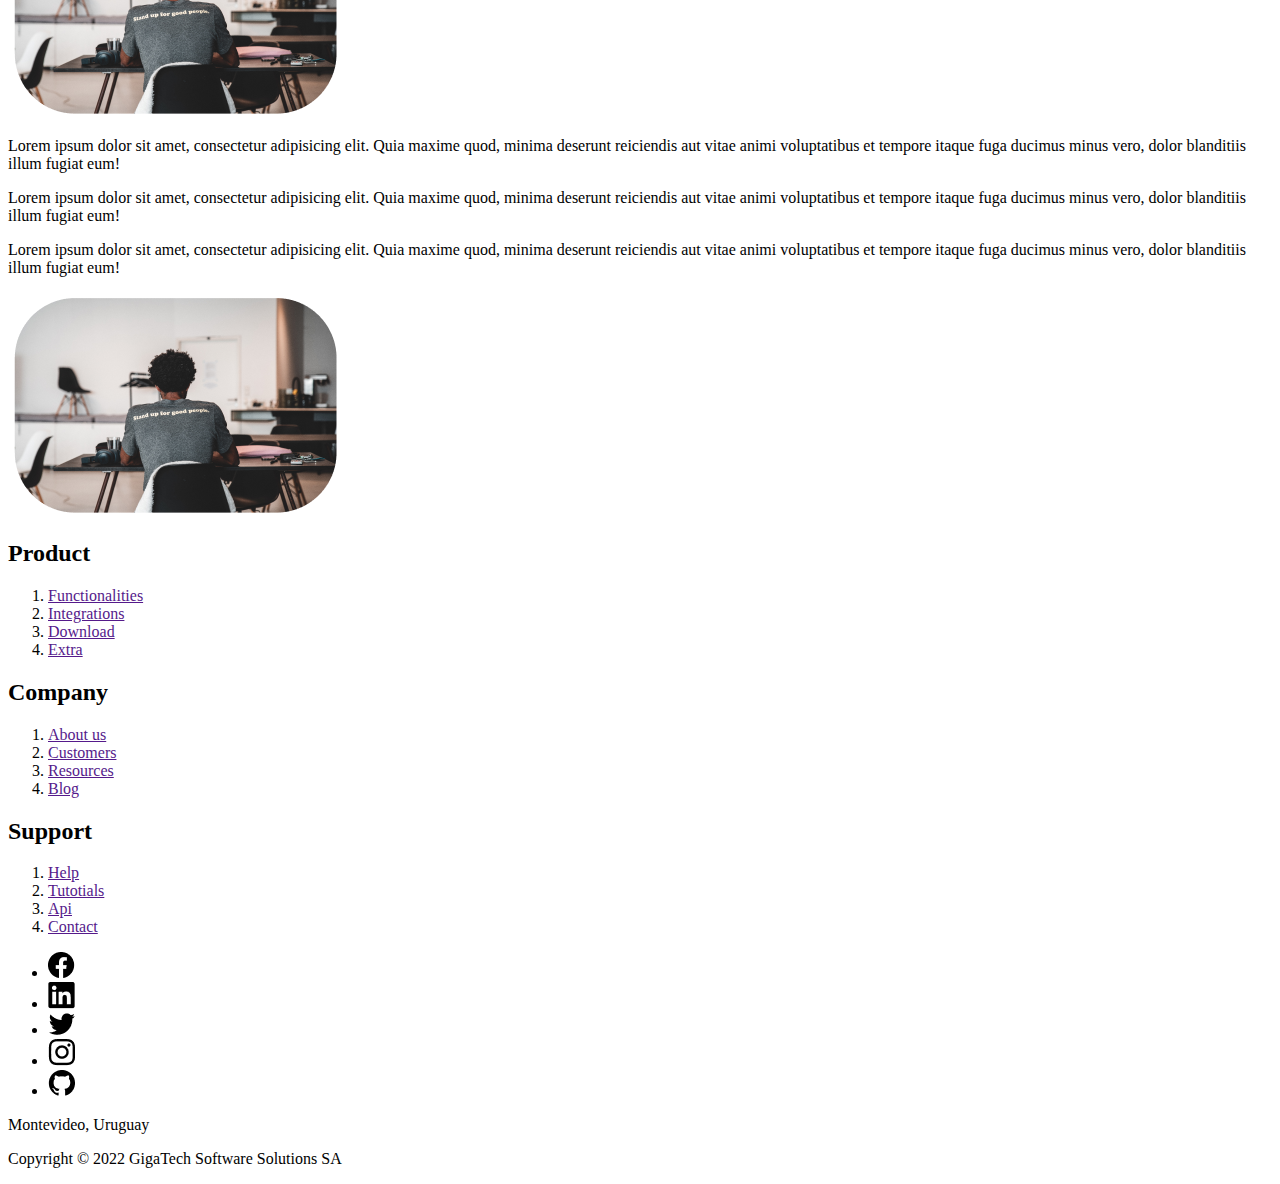
==== commit 5249a6dc: "BaSP-W02-2022: Edit README, modify sidebar form" ====
--- a/week-01/index.html
+++ b/week-01/index.html
@@ -9,13 +9,43 @@
         <title>Trackgenix</title>
     </head>
     <body>
-        <main>
+        <header>
             <h1>Trackgenix</h1>
-                <h4>by GigaTech Software Solutions SA</h4>
-            <aside>
-                <form id="form">
-                    <input type="search" id="query" name="q" placeholder="Search">
-                    <button><img src="img/iconLupa.png" alt="Search icon"></button>
+            <h4>by GigaTech Software Solutions SA</h4>
+            <ul>
+                <li>
+                    <a href="">
+                        <img src="img/icon-facebook.png" alt="Facebook icon">
+                    </a>
+                </li>
+                <li>
+                    <a href="">
+                        <img src="img/icon-linkedin.png" alt="Linkedin icon">
+                    </a>
+                </li>
+                <li>
+                    <a href="">
+                        <img src="img/icon-twitter.png" alt="Twitter icon">
+                    </a>
+                </li>
+                <li>
+                    <a href="">
+                        <img src="img/icon-instagram.png" alt="Instagram icon">
+                    </a>
+                </li>
+                <li>
+                    <a href="">
+                        <img src="img/icon-github.png" alt="Github icon">
+                    </a>
+                </li>
+            </ul>
+        </header>
+        <aside>
+            <section>
+                <form>
+                    <input type="search" placeholder="Search">
+                    <button type="submit">Search</button>
+                    <img src="img/icon-search.png" alt="Search icon">
                 </form>
                 <ul>
                     <li>
@@ -28,230 +58,241 @@
                         <a href="">Log in</a>
                     </li>
                 </ul>
+            </section>
+            <section>
                 <h3>Get in touch</h3>
-                    <p>
-                        Lorem ipsum dolor sit amet, consectetur adipisicing elit. Quia maxime quod, minima
-                        deserunt reiciendis aut vitae animi voluptatibus et tempore itaque fuga ducimus minus
-                        vero, dolor blanditiis illum fugiat eum!
-                    </p>
-                <ul>
-                    <li>
-                        <a href=" http://maps.google.com/?q=1245 Sffeinvrjrs, Bnaudasd">1245 Sffeinvrjrs, Bnaudasd</a>
-                        <img src="img/Icon Adress.png" alt="Home icon">
-                    </li>
-                    <li>
-                        <a href="mailto:sikfifkgnmss@gmail.com">sikfifkgnmss@gmail.com</a>
-                        <img src="img/Icon Email.png" alt="Email icon">
-                    </li>
-                    <li>
-                        <a href="tel:+958585412225">958585412225</a>
-                        <img src="img/Icon Telephone.png" alt="Telephone icon">
-                    </li>
-            </aside>
+                <p>
+                    Lorem ipsum dolor sit amet, consectetur adipisicing elit. Quia maxime quod, minima
+                    deserunt reiciendis aut vitae animi voluptatibus et tempore itaque fuga ducimus minus
+                    vero, dolor blanditiis illum fugiat eum!
+                </p>
+                <address>
+                    <a href=" http://maps.google.com/?q=1245 Sffeinvrjrs, Bnaudasd">1245 Sffeinvrjrs, Bnaudasd</a>
+                    <img src="img/icon-address.png" alt="Home icon">
+                    <a href="mailto:sikfifkgnmss@gmail.com">sikfifkgnmss@gmail.com</a>
+                    <img src="img/icon-email.png" alt="Email icon">
+                    <a href="tel:+958585412225">958585412225</a>
+                    <img src="img/icon-telephone.png" alt="Telephone icon">
+                </address>
+            </section>
+        </aside>
+        <main>
             <!--first section- description of software-->
             <section>
                 <h2>Timetracker for teams</h2>
-                    <h3>Lorem ipsum dolor sit amet</h3>
-                        <p>
-                            Lorem ipsum dolor sit amet, consectetur adipisicing elit. Quia maxime quod, minima
-                            deserunt reiciendis aut vitae animi voluptatibus et tempore itaque fuga ducimus minus
-                            vero, dolor blanditiis illum fugiat eum!
-                        </p>
-                        <button>Learn more</button>
-                        <img src="img/Imagen-principal.png" alt="Trackgenix logo">
+                <h3>Lorem ipsum dolor sit amet</h3>
+                <p>
+                    Lorem ipsum dolor sit amet, consectetur adipisicing elit. Quia maxime quod, minima
+                    deserunt reiciendis aut vitae animi voluptatibus et tempore itaque fuga ducimus minus
+                    vero, dolor blanditiis illum fugiat eum!
+                </p>
+                <a href="">Learn more</a>
+                <img src="img/logo.png" alt="Trackgenix logo">
             </section>
             <!--second section-functions-->
             <section>
                 <h2>Functions</h2>
-                    <h3>Track work hours</h3>
-                        <p>
-                            Lorem ipsum dolor sit amet, consectetur adipisicing elit. Quia maxime quod, minima
-                            deserunt reiciendis aut vitae animi voluptatibus et tempore itaque fuga ducimus minus
-                            vero, dolor blanditiis illum fugiat eum!
-                        </p>
-                        <img src="img/IconTime.png" alt="Time icon">
-                    <h3>Reports</h3>
-                        <p>
-                            Lorem ipsum dolor sit amet, consectetur adipisicing elit. Quia maxime quod, minima
-                            deserunt reiciendis aut vitae animi voluptatibus et tempore itaque fuga ducimus minus
-                            vero, dolor blanditiis illum fugiat eum!
-                        </p>
-                        <img src="img/IconReports.png" alt="Report Icon">
-                    <h3>Management</h3>
-                        <p>
-                            Lorem ipsum dolor sit amet, consectetur adipisicing elit. Quia maxime quod, minima
-                            deserunt reiciendis aut vitae animi voluptatibus et tempore itaque fuga ducimus minus
-                            vero, dolor blanditiis illum fugiat eum!
-                        </p>
-                        <img src="img/IconResources.png" alt="Resources icon">
-                    <h3>Multiple roles</h3>
-                        <p>
-                            Lorem ipsum dolor sit amet, consectetur adipisicing elit. Quia maxime quod, minima
-                            deserunt reiciendis aut vitae animi voluptatibus et tempore itaque fuga ducimus minus
-                            vero, dolor blanditiis illum fugiat eum!
-                        </p>
-                        <img src="img/IconRoles.png" alt="Multiple roles icon">
+                <h3>Track work hours</h3>
+                <p>
+                    Lorem ipsum dolor sit amet, consectetur adipisicing elit. Quia maxime quod, minima
+                    deserunt reiciendis aut vitae animi voluptatibus et tempore itaque fuga ducimus minus
+                    vero, dolor blanditiis illum fugiat eum!
+                </p>
+                <img src="img/icon-time.png" alt="Time icon">
+                <h3>Reports</h3>
+                <p>
+                    Lorem ipsum dolor sit amet, consectetur adipisicing elit. Quia maxime quod, minima
+                    deserunt reiciendis aut vitae animi voluptatibus et tempore itaque fuga ducimus minus
+                    vero, dolor blanditiis illum fugiat eum!
+                </p>
+                <img src="img/icon-reports.png" alt="Report Icon">
+                <h3>Management</h3>
+                <p>
+                    Lorem ipsum dolor sit amet, consectetur adipisicing elit. Quia maxime quod, minima
+                    deserunt reiciendis aut vitae animi voluptatibus et tempore itaque fuga ducimus minus
+                    vero, dolor blanditiis illum fugiat eum!
+                </p>
+                <img src="img/icon-resources.png" alt="Resources icon">
+                <h3>Multiple roles</h3>
+                <p>
+                    Lorem ipsum dolor sit amet, consectetur adipisicing elit. Quia maxime quod, minima
+                    deserunt reiciendis aut vitae animi voluptatibus et tempore itaque fuga ducimus minus
+                    vero, dolor blanditiis illum fugiat eum!
+                </p>
+                <img src="img/icon-multiple-roles.png" alt="Multiple roles icon">
             </section>
             <!--third section-why trackgenix?-->
             <section>
                 <h2>Why track time with Trackgenix?</h2>
-                    <h3>Boost Productivity</h3>
-                        <p>
-                            Lorem ipsum dolor sit amet, consectetur adipisicing elit. Quia maxime quod, minima
-                            deserunt reiciendis aut vitae animi voluptatibus et tempore itaque fuga ducimus minus
-                            vero, dolor blanditiis illum fugiat eum!
-                        </p>
-                        <img src="img/Icon Boost.png" alt="Productivity icon">
-                    <h3>Manage teams</h3>
-                        <p>
-                            Lorem ipsum dolor sit amet, consectetur adipisicing elit. Quia maxime quod, minima
-                            deserunt reiciendis aut vitae animi voluptatibus et tempore itaque fuga ducimus minus
-                            vero, dolor blanditiis illum fugiat eum!
-                        </p>
-                        <img src="img/Icon MultipleRoles.png" alt="Role icon">
-                    <h3>Business Intelligence</h3>
-                        <p>
-                            Lorem ipsum dolor sit amet, consectetur adipisicing elit. Quia maxime quod, minima
-                            deserunt reiciendis aut vitae animi voluptatibus et tempore itaque fuga ducimus minus
-                            vero, dolor blanditiis illum fugiat eum!
-                        </p>
-                        <img src="img/Icon Business Intelligence.png" alt="Business Intelligence icon">
-                    <h3>Decision-Making</h3>
-                        <p>
-                            Lorem ipsum dolor sit amet, consectetur adipisicing elit. Quia maxime quod, minima
-                            deserunt reiciendis aut vitae animi voluptatibus et tempore itaque fuga ducimus minus
-                            vero, dolor blanditiis illum fugiat eum!
-                        </p>
-                        <img src="img/Icon DecisionMaking.png" alt="Decision-making icon">
+                <h3>Boost Productivity</h3>
+                <p>
+                    Lorem ipsum dolor sit amet, consectetur adipisicing elit. Quia maxime quod, minima
+                    deserunt reiciendis aut vitae animi voluptatibus et tempore itaque fuga ducimus minus
+                    vero, dolor blanditiis illum fugiat eum!
+                </p>
+                <img src="img/icon-boost.png" alt="Productivity icon">
+                <h3>Manage teams</h3>
+                <p>
+                    Lorem ipsum dolor sit amet, consectetur adipisicing elit. Quia maxime quod, minima
+                    deserunt reiciendis aut vitae animi voluptatibus et tempore itaque fuga ducimus minus
+                    vero, dolor blanditiis illum fugiat eum!
+                </p>
+                <img src="img/icon-roles.png" alt="Role icon">
+                <h3>Business Intelligence</h3>
+                <p>
+                    Lorem ipsum dolor sit amet, consectetur adipisicing elit. Quia maxime quod, minima
+                    deserunt reiciendis aut vitae animi voluptatibus et tempore itaque fuga ducimus minus
+                    vero, dolor blanditiis illum fugiat eum!
+                </p>
+                <img src="img/icon-business-intelligence.png" alt="Business Intelligence icon">
+                <h3>Decision-Making</h3>
+                <p>
+                    Lorem ipsum dolor sit amet, consectetur adipisicing elit. Quia maxime quod, minima
+                    deserunt reiciendis aut vitae animi voluptatibus et tempore itaque fuga ducimus minus
+                    vero, dolor blanditiis illum fugiat eum!
+                </p>
+                <img src="img/icon-decision-making.png" alt="Decision-making icon">
             </section>
             <!--fourth section-contact us-->
             <section>
                 <h2>Contact us</h2>
-                    <form action="/contact_page.php">
-                        <input type="text" id="name" name="name" placeholder="Name" value="" required>
-                        <input type="email" id="email" name="email" placeholder="Email" value="" required>
-                        <p>
-                            <label for="area">Area</label>
-                            <select id="area" name="area" value="" required>
-                            </select>
-                        </p>
-                        <p>
-                            <label for="message">Message:</label>
-                                <p>
-                                    <textarea type="text" id="message" name="message" value="" required></textarea>
-                                </p>
-                        </p>
-                        <input type="submit" value="Submit">
-                        <input type="reset" value="Reset">
-                    </form>
+                <form>
+                    <input type="text" name="name" placeholder="Name" value="" required>
+                    <input type="email" name="email" placeholder="Email" value="" required>
+                    <label for="area">Area</label>
+                    <select name="area" value="">
+                        <option value=""></option>
+                        <option value="Super Admin">Super Admin</option>
+                        <option value="Admin">Admin</option>
+                        <option value="Employee PM">Employee PM</option>
+                        <option value="Employee">Employee</option>
+                    </select>
+                    <label for="message">Message:</label>
+                    <textarea type="text" name="message" value="" required></textarea>
+                    <button type="submit">Submit</button>
+                    <button type="reset">Reset</button>
+                </form>
             </section>
             <!--fifth section-about us-->
             <section>
                 <h2>About us</h2>
-                    <h3>Lorem</h3>
-                        <p>
-                            Lorem ipsum dolor sit amet, consectetur adipisicing elit. Quia maxime quod, minima
-                            deserunt reiciendis aut vitae animi voluptatibus et tempore itaque fuga ducimus minus
-                            vero, dolor blanditiis illum fugiat eum!
-                    <h3>Amet Aungue</h3>
-                        <p>
-                            Lorem ipsum dolor sit amet, consectetur adipisicing elit. Quia maxime quod, minima
-                            deserunt reiciendis aut vitae animi voluptatibus et tempore itaque fuga ducimus minus
-                            vero, dolor blanditiis illum fugiat eum!
-                        </p>
-                    <h3>Lorem</h3>
-                        <img src="img/Imagen2.png" alt="Software image">
-                        <p>
-                            Lorem ipsum dolor sit amet, consectetur adipisicing elit. Quia maxime quod, minima
-                            deserunt reiciendis aut vitae animi voluptatibus et tempore itaque fuga ducimus minus
-                            vero, dolor blanditiis illum fugiat eum!
-                        </p>
-                        <p>
-                            Lorem ipsum dolor sit amet, consectetur adipisicing elit. Quia maxime quod, minima
-                            deserunt reiciendis aut vitae animi voluptatibus et tempore itaque fuga ducimus minus
-                            vero, dolor blanditiis illum fugiat eum!
-                        </p>
-                        <p>
-                            Lorem ipsum dolor sit amet, consectetur adipisicing elit. Quia maxime quod, minima
-                            deserunt reiciendis aut vitae animi voluptatibus et tempore itaque fuga ducimus minus
-                            vero, dolor blanditiis illum fugiat eum!
-                        </p>
-                        <img src="img/Imagen2.png" alt="Software image">
+                <h3>Lorem</h3>
+                <p>
+                    Lorem ipsum dolor sit amet, consectetur adipisicing elit. Quia maxime quod, minima
+                    deserunt reiciendis aut vitae animi voluptatibus et tempore itaque fuga ducimus minus
+                    vero, dolor blanditiis illum fugiat eum!
+                <h3>Amet Aungue</h3>
+                <p>
+                    Lorem ipsum dolor sit amet, consectetur adipisicing elit. Quia maxime quod, minima
+                    deserunt reiciendis aut vitae animi voluptatibus et tempore itaque fuga ducimus minus
+                    vero, dolor blanditiis illum fugiat eum!
+                </p>
+                <h3>Lorem</h3>
+                <img src="img/image-2.png" alt="Software image">
+                <p>
+                    Lorem ipsum dolor sit amet, consectetur adipisicing elit. Quia maxime quod, minima
+                    deserunt reiciendis aut vitae animi voluptatibus et tempore itaque fuga ducimus minus
+                    vero, dolor blanditiis illum fugiat eum!
+                </p>
+                <p>
+                    Lorem ipsum dolor sit amet, consectetur adipisicing elit. Quia maxime quod, minima
+                    deserunt reiciendis aut vitae animi voluptatibus et tempore itaque fuga ducimus minus
+                    vero, dolor blanditiis illum fugiat eum!
+                </p>
+                <p>
+                    Lorem ipsum dolor sit amet, consectetur adipisicing elit. Quia maxime quod, minima
+                    deserunt reiciendis aut vitae animi voluptatibus et tempore itaque fuga ducimus minus
+                    vero, dolor blanditiis illum fugiat eum!
+                </p>
+                <img src="img/image-2.png" alt="Software image">
             </section>
             <!--sixth section-quick links-->
             <section>
                 <h2>Product</h2>
-                    <ol>
-                        <li>
-                            <a href="">Functionalities</a>
-                        </li>
-                        <li>
-                            <a href="">Integrations</a>
-                        </li>
-                        <li>
-                            <a href="">Download</a>
-                        </li>
-                        <li>
-                            <a href="">Extra</a>
-                        </li>
-                    </ol>
+                <ol>
+                    <li>
+                        <a href="">Functionalities</a>
+                    </li>
+                    <li>
+                        <a href="">Integrations</a>
+                    </li>
+                    <li>
+                        <a href="">Download</a>
+                    </li>
+                    <li>
+                        <a href="">Extra</a>
+                    </li>
+                </ol>
                 <h2>Company</h2>
-                    <ol>
-                        <li>
-                            <a href="">About us</a>
-                        </li>
-                        <li>
-                            <a href="">Customers</a>
-                        </li>
-                        <li>
-                            <a href="">Resources</a>
-                        </li>
-                        <li>
-                            <a href="">Blog</a>
-                        </li>
-                    </ol>
+                <ol>
+                    <li>
+                        <a href="">About us</a>
+                    </li>
+                    <li>
+                        <a href="">Customers</a>
+                    </li>
+                    <li>
+                        <a href="">Resources</a>
+                    </li>
+                    <li>
+                        <a href="">Blog</a>
+                    </li>
+                </ol>
                 <h2>Support</h2>
-                    <ol>
-                        <li>
-                            <a href="">Help</a>
-                        </li>
-                        <li>
-                            <a href="">Tutotials</a>
-                        </li>
-                        <li>
-                            <a href="">Api</a>
-                        </li>
-                        <li>
-                            <a href="">Contact</a>
-                        </li>
-                    </ol>
+                <ol>
+                    <li>
+                        <a href="">Help</a>
+                    </li>
+                    <li>
+                        <a href="">Tutotials</a>
+                    </li>
+                    <li>
+                        <a href="">Api</a>
+                    </li>
+                    <li>
+                        <a href="">Contact</a>
+                    </li>
+                </ol>
             </section>
         </main>
         <footer>
-            <ul>
-                <li>
-                    <a href=""><img src="img/Icon Facebook.png" alt="Facebook icon"></a>
-                </li>
-                <li>
-                    <a href=""><img src="img/Icon Linkedin.png" alt="Linkedin icon"></a>
-                </li>
-                <li>
-                    <a href=""><img src="img/Icon Twitter.png" alt="Twitter icon"></a>
-                </li>
-                <li>
-                    <a href=""><img src="img/Icon Instagram.png" alt="Instagram icon"></a>
-                </li>
-                <li>
-                    <a href=""><img src="img/Icon Github.png" alt="Github icon"></a>
-                </li>
-            </ul>
-            <p>
-                Montevideo, Uruguay
-            </p>
-            <p>
-                Copyright © 2022  GigaTech Software Solutions SA
-            </p>
+            <section>
+                <ul>
+                    <li>
+                        <a href="">
+                            <img src="img/icon-facebook.png" alt="Facebook icon">
+                        </a>
+                    </li>
+                    <li>
+                        <a href="">
+                            <img src="img/icon-linkedin.png" alt="Linkedin icon">
+                        </a>
+                    </li>
+                    <li>
+                        <a href="">
+                            <img src="img/icon-twitter.png" alt="Twitter icon">
+                        </a>
+                    </li>
+                    <li>
+                        <a href="">
+                            <img src="img/icon-instagram.png" alt="Instagram icon">
+                        </a>
+                    </li>
+                    <li>
+                        <a href="">
+                            <img src="img/icon-github.png" alt="Github icon">
+                        </a>
+                    </li>
+                </ul>
+            </section>
+            <section>
+                <p>
+                    Montevideo, Uruguay
+                </p>
+                <p>
+                    Copyright © 2022  GigaTech Software Solutions SA
+                </p>
+            </section>
         </footer>
-
     </body>
 </html>